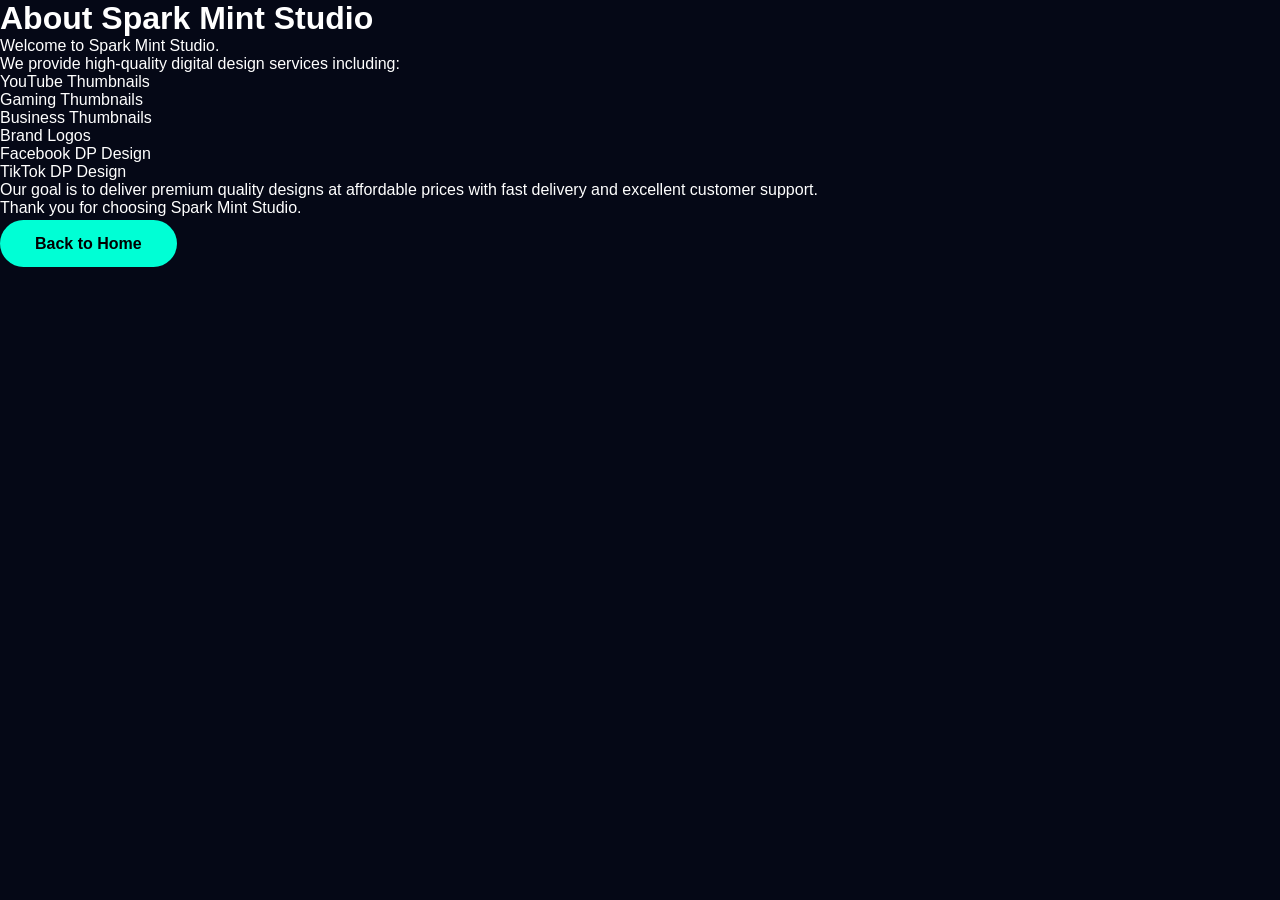
==== about.html @ affb8b34 "Create about.html" ====
<!DOCTYPE html>
<html lang="en">
<head>
<meta charset="UTF-8">
<meta name="viewport" content="width=device-width, initial-scale=1.0">
<title>About Us - Spark Mint Studio</title>
<link rel="stylesheet" href="style.css">
</head>

<body>

<h1>About Spark Mint Studio</h1>

<p>Welcome to Spark Mint Studio.</p>

<p>We provide high-quality digital design services including:</p>

<ul>
<li>YouTube Thumbnails</li>
<li>Gaming Thumbnails</li>
<li>Business Thumbnails</li>
<li>Brand Logos</li>
<li>Facebook DP Design</li>
<li>TikTok DP Design</li>
</ul>

<p>Our goal is to deliver premium quality designs at affordable prices with fast delivery and excellent customer support.</p>

<p>Thank you for choosing Spark Mint Studio.</p>

<br>

<a href="index.html" class="btn btn-primary">Back to Home</a>

</body>
</html>
---- style.css ----
*{
margin:0;
padding:0;
box-sizing:border-box;
font-family:'Poppins',sans-serif;
}

html{
scroll-behavior:smooth;
}

body{
background:#050816;
color:#ffffff;
overflow-x:hidden;
}

.hero{
min-height:100vh;
background:linear-gradient(135deg,#0f172a,#111827,#1e3a8a);
display:flex;
flex-direction:column;
}

.navbar{
display:flex;
justify-content:space-between;
align-items:center;
padding:20px 8%;
}

.logo{
font-size:30px;
font-weight:700;
color:#00ffd5;
}

.nav-links{
display:flex;
list-style:none;
gap:30px;
}

.nav-links li a{
text-decoration:none;
color:white;
font-weight:500;
transition:.3s;
}

.nav-links li a:hover{
color:#00ffd5;
}

.hero-content{
flex:1;
display:flex;
flex-direction:column;
justify-content:center;
align-items:center;
text-align:center;
padding:20px;
}

.hero-content h3{
font-size:24px;
color:#00ffd5;
margin-bottom:10px;
}

.hero-content h1{
font-size:60px;
margin-bottom:20px;
}

.hero-content p{
font-size:20px;
color:#dddddd;
margin-bottom:30px;
}
.offer{

background:#00ffd5;

color:#000;

padding:12px 25px;

border-radius:50px;

font-weight:bold;

margin-bottom:30px;

box-shadow:0 0 20px #00ffd5;

}

.hero-buttons{

display:flex;

gap:20px;

flex-wrap:wrap;

justify-content:center;

}

.btn{

padding:15px 35px;

border-radius:50px;

text-decoration:none;

font-weight:600;

transition:.3s;

}

.btn-primary{

background:#00ffd5;

color:#000;

}

.btn-secondary{

border:2px solid #00ffd5;

color:#00ffd5;

}

.btn:hover{

transform:translateY(-5px);

box-shadow:0 0 20px #00ffd5;

}

.services{

padding:90px 8%;

background:#0b1120;

text-align:center;

}

.services h2{

font-size:42px;

margin-bottom:50px;

color:#00ffd5;

}

.service-grid{

display:grid;

grid-template-columns:repeat(auto-fit,minmax(260px,1fr));

gap:30px;

}

.service-card{

background:#111827;

padding:30px;

border-radius:20px;

transition:.3s;

}
.service-card:hover{

transform:translateY(-10px);

box-shadow:0 0 25px #00ffd5;

}

.service-card .icon{

font-size:55px;

margin-bottom:20px;

}

.service-card h3{

font-size:24px;

margin-bottom:15px;

color:#ffffff;

}

.service-card p{

font-size:16px;

color:#cccccc;

margin-bottom:20px;

line-height:1.6;

}

.service-card a{

display:inline-block;

padding:10px 25px;

background:#00ffd5;

color:#000;

text-decoration:none;

border-radius:30px;

font-weight:bold;

transition:.3s;

}

.service-card a:hover{

background:#ffffff;

color:#000;

}

.portfolio{

padding:90px 8%;

background:#08111f;

text-align:center;

}

.portfolio h2{

font-size:42px;

color:#00ffd5;

margin-bottom:20px;

}

.section-text{

color:#cccccc;

margin-bottom:40px;

}

.portfolio-grid{

display:grid;

grid-template-columns:repeat(auto-fit,minmax(260px,1fr));

gap:30px;

}
.portfolio-card{

background:#111827;

border-radius:20px;

overflow:hidden;

transition:.3s;

}

.portfolio-card:hover{

transform:scale(1.05);

box-shadow:0 0 25px #00ffd5;

}

.portfolio-card img{

width:100%;

display:block;

}

.portfolio-card h3{

padding:20px;

}

.pricing,
.contact{

padding:90px 8%;

background:#0b1120;

text-align:center;

}

.pricing-grid{

display:grid;

grid-template-columns:repeat(auto-fit,minmax(250px,1fr));

gap:30px;

margin-top:40px;

}

.price-card{

background:#111827;

padding:35px;

border-radius:20px;

}

.price-card.featured{

border:2px solid #00ffd5;

}

.footer{

padding:30px;

background:#050816;

text-align:center;

color:#cccccc;

}

@media(max-width:768px){

.navbar{

flex-direction:column;

gap:20px;

}

.nav-links{

flex-wrap:wrap;

justify-content:center;

}

.hero-content h1{

font-size:40px;

}

.hero-content p{

font-size:16px;

}

.hero-buttons{

flex-direction:column;

}

}
.contact-box{
    margin-bottom:40px;
}

.contact-buttons{
    margin-top:50px;
}

.contact-buttons{
    margin-top:110px;
}
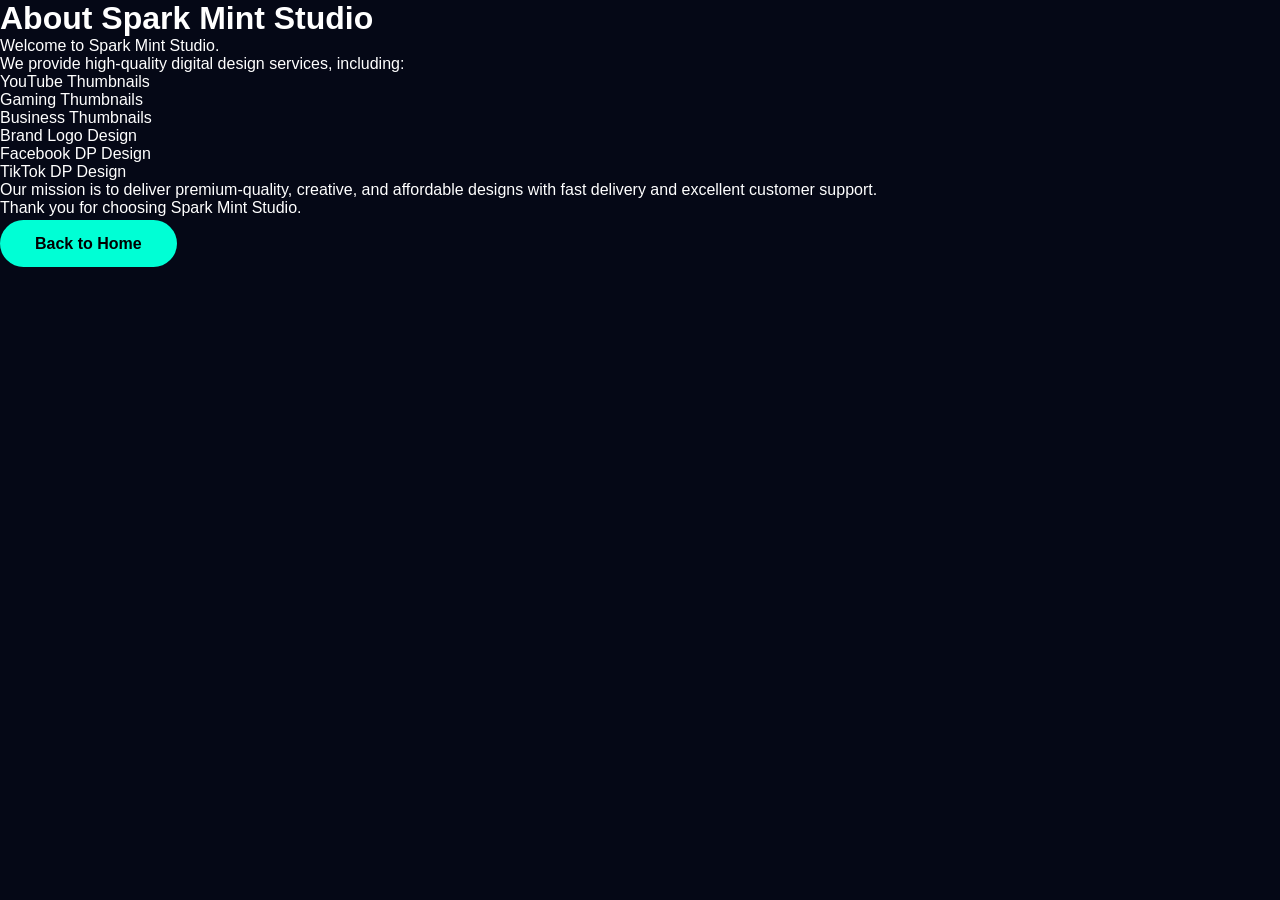
==== commit 2698e54f: "Update about.html" ====
--- a/about.html
+++ b/about.html
@@ -13,18 +13,18 @@
 
 <p>Welcome to Spark Mint Studio.</p>
 
-<p>We provide high-quality digital design services including:</p>
+<p>We provide high-quality digital design services, including:</p>
 
 <ul>
 <li>YouTube Thumbnails</li>
 <li>Gaming Thumbnails</li>
 <li>Business Thumbnails</li>
-<li>Brand Logos</li>
+<li>Brand Logo Design</li>
 <li>Facebook DP Design</li>
 <li>TikTok DP Design</li>
 </ul>
 
-<p>Our goal is to deliver premium quality designs at affordable prices with fast delivery and excellent customer support.</p>
+<p>Our mission is to deliver premium-quality, creative, and affordable designs with fast delivery and excellent customer support.</p>
 
 <p>Thank you for choosing Spark Mint Studio.</p>
 
